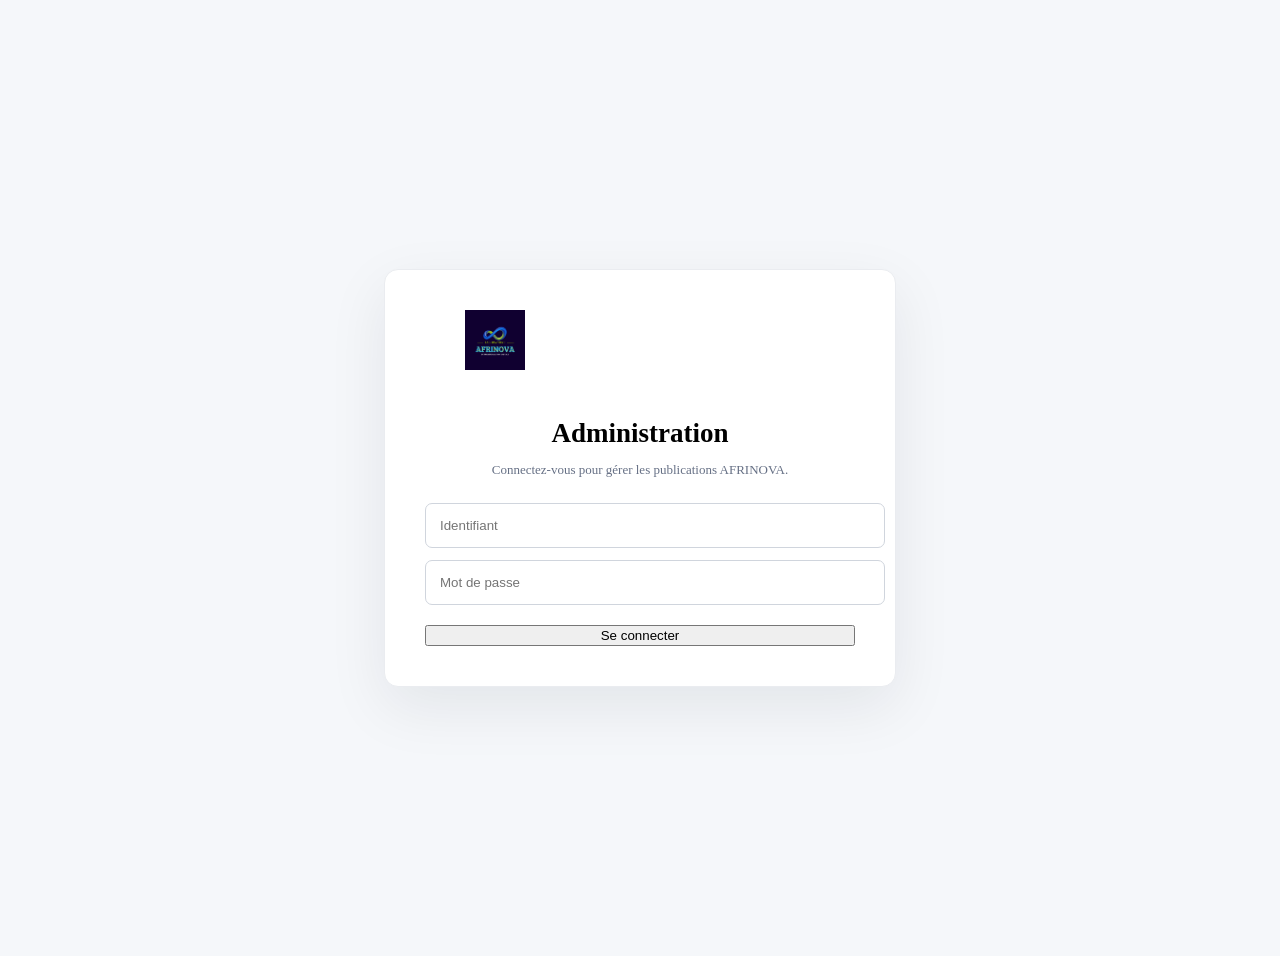
==== admin.html @ 813196ea "Add files via upload" ====
<!DOCTYPE html>
<html lang="fr">

<head>

  <meta charset="UTF-8">

  <meta
    name="viewport"
    content="width=device-width, initial-scale=1.0"
  >

  <title>AFRINOVA — Administration</title>

  <link rel="stylesheet" href="style.css">

  <style>

    body {
      background: #f5f7fa;
    }

    .admin-page {
      min-height: 100vh;
      padding: 35px 0 80px;
    }

    .admin-header {
      background: white;
      border-bottom: 1px solid #eaecf0;
      margin-bottom: 35px;
    }

    .admin-header-inner {
      width: min(1150px, 92%);
      margin: auto;
      min-height: 80px;
      display: flex;
      align-items: center;
      justify-content: space-between;
      gap: 20px;
    }

    .admin-brand {
      display: flex;
      align-items: center;
      gap: 15px;
    }

    .admin-brand img {
      width: 110px;
      height: 50px;
      object-fit: contain;
    }

    .admin-title {
      font-size: 14px;
      font-weight: bold;
    }

    .admin-container {
      width: min(1150px, 92%);
      margin: auto;
    }

    .dashboard-card {
      background: white;
      border: 1px solid #eaecf0;
      border-radius: 12px;
      padding: 30px;
      margin-bottom: 25px;
    }

    .dashboard-card h2 {
      margin-bottom: 8px;
      font-size: 25px;
    }

    .dashboard-card > p {
      color: #667085;
      font-size: 14px;
      margin-bottom: 25px;
    }

    .admin-form {
      display: grid;
      gap: 16px;
    }

    .admin-form label {
      font-size: 13px;
      font-weight: bold;
    }

    .admin-form input,
    .admin-form textarea,
    .admin-form select {
      width: 100%;
      padding: 14px;
      border: 1px solid #d0d5dd;
      border-radius: 7px;
      margin-top: 7px;
      font-family: inherit;
      font-size: 14px;
      outline: none;
    }

    .admin-form input:focus,
    .admin-form textarea:focus,
    .admin-form select:focus {
      border-color: #101828;
    }

    .image-preview {
      width: 100%;
      max-height: 260px;
      object-fit: cover;
      border-radius: 8px;
      display: none;
      margin-top: 10px;
    }

    .admin-actions {
      display: flex;
      gap: 10px;
      flex-wrap: wrap;
      margin-top: 5px;
    }

    .btn-danger {
      background: #b42318;
      color: white;
    }

    .btn-secondary {
      background: #eaecf0;
      color: #101828;
    }

    .admin-posts {
      display: grid;
      gap: 15px;
    }

    .admin-post {
      border: 1px solid #eaecf0;
      border-radius: 9px;
      padding: 18px;
      display: grid;
      grid-template-columns: 110px 1fr auto;
      gap: 18px;
      align-items: center;
    }

    .admin-post img {
      width: 110px;
      height: 80px;
      object-fit: cover;
      border-radius: 6px;
    }

    .admin-post h3 {
      font-size: 17px;
      margin-bottom: 4px;
    }

    .admin-post p {
      font-size: 12px;
      color: #667085;
    }

    .post-buttons {
      display: flex;
      gap: 6px;
      flex-wrap: wrap;
      justify-content: flex-end;
    }

    .small-btn {
      border: 0;
      border-radius: 5px;
      padding: 9px 12px;
      cursor: pointer;
      font-weight: bold;
      font-size: 11px;
    }

    .empty-admin {
      padding: 35px;
      text-align: center;
      color: #667085;
      border: 1px dashed #d0d5dd;
      border-radius: 8px;
    }

    .login-screen {
      min-height: 100vh;
      display: flex;
      align-items: center;
      justify-content: center;
      padding: 20px;
    }

    .login-box {
      width: min(430px, 100%);
      background: white;
      padding: 40px;
      border-radius: 14px;
      border: 1px solid #eaecf0;
      box-shadow: 0 20px 60px rgba(16,24,40,.08);
    }

    .login-logo {
      width: 140px;
      height: 60px;
      object-fit: contain;
      margin: 0 auto 25px;
    }

    .login-box h1 {
      font-size: 27px;
      margin-bottom: 7px;
      text-align: center;
    }

    .login-box p {
      color: #667085;
      font-size: 13px;
      text-align: center;
      margin-bottom: 25px;
    }

    .login-box input {
      width: 100%;
      padding: 14px;
      margin-bottom: 12px;
      border: 1px solid #d0d5dd;
      border-radius: 7px;
      outline: none;
    }

    .login-box button {
      width: 100%;
      margin-top: 8px;
    }

    .login-error {
      color: #b42318;
      font-size: 13px;
      text-align: center;
      margin-top: 12px;
      display: none;
    }

    @media(max-width:700px) {

      .admin-header-inner {
        min-height: 70px;
      }

      .dashboard-card {
        padding: 20px;
      }

      .admin-post {
        grid-template-columns: 80px 1fr;
      }

      .admin-post img {
        width: 80px;
        height: 70px;
      }

      .post-buttons {
        grid-column: 1 / -1;
        justify-content: flex-start;
      }

    }

  </style>

</head>


<body>


<!-- =========================
     CONNEXION ADMINISTRATEUR
========================= -->

<div id="loginScreen" class="login-screen">

  <div class="login-box">

    <img
      src="logo2.jpg"
      class="login-logo"
      alt="AFRINOVA"
    >

    <h1>
      Administration
    </h1>

    <p>
      Connectez-vous pour gérer les publications AFRINOVA.
    </p>

    <input
      type="text"
      id="adminUsername"
      placeholder="Identifiant"
      autocomplete="username"
    >

    <input
      type="password"
      id="adminPassword"
      placeholder="Mot de passe"
      autocomplete="current-password"
    >

    <button
      class="btn btn-primary"
      onclick="loginAdmin()"
    >
      Se connecter
    </button>

    <div
      id="loginError"
      class="login-error"
    >
      Identifiant ou mot de passe incorrect.
    </div>

  </div>

</div>


<!-- =========================
     TABLEAU DE BORD
========================= -->

<div
  id="adminDashboard"
  style="display:none;"
>

  <header class="admin-header">

    <div class="admin-header-inner">

      <div class="admin-brand">

        <img
          src="logo2.jpg"
          alt="AFRINOVA"
        >

        <span class="admin-title">
          Tableau de bord
        </span>

      </div>

      <button
        class="btn btn-secondary"
        onclick="logoutAdmin()"
      >
        Déconnexion
      </button>

    </div>

  </header>


  <main class="admin-page">

    <div class="admin-container">


      <!-- =========================
           NOUVELLE PUBLICATION
      ========================== -->

      <section class="dashboard-card">

        <h2 id="formTitle">
          Nouvelle publication
        </h2>

        <p>
          Créez une actualité qui apparaîtra
          dans la section Actualités du site.
        </p>


        <form
          id="publicationForm"
          class="admin-form"
          onsubmit="savePublication(event)"
        >


          <input
            type="hidden"
            id="editId"
          >


          <label>

            Titre de la publication

            <input
              type="text"
              id="postTitle"
              placeholder="Ex. AFRINOVA lance une nouvelle initiative..."
              required
            >

          </label>


          <label>

            Catégorie

            <select id="postCategory">

              <option value="Actualité">
                Actualité
              </option>

              <option value="Innovation">
                Innovation
              </option>

              <option value="Technologie">
                Technologie
              </option>

              <option value="Événement">
                Événement
              </option>

              <option value="Communiqué">
                Communiqué
              </option>

            </select>

          </label>


          <label>

            Image de publication

            <input
              type="file"
              id="postImageFile"
              accept="image/*"
            >

            <small>
              Choisissez une image depuis votre téléphone.
            </small>

          </label>


          <img
            id="imagePreview"
            class="image-preview"
            alt="Aperçu de l'image"
          >


          <label>

            Contenu de la publication

            <textarea
              id="postContent"
              rows="9"
              placeholder="Écrivez le contenu de votre publication..."
              required
            ></textarea>

          </label>


          <div class="admin-actions">

            <button
              type="submit"
              class="btn btn-primary"
            >
              Publier
            </button>

            <button
              type="button"
              class="btn btn-secondary"
              onclick="resetForm()"
            >
              Annuler
            </button>

          </div>

        </form>

      </section>


      <!-- =========================
           LISTE DES PUBLICATIONS
      ========================== -->

      <section class="dashboard-card">

        <h2>
          Publications
        </h2>

        <p>
          Gérez les publications déjà créées.
        </p>

        <div
          id="adminPosts"
          class="admin-posts"
        ></div>

      </section>


    </div>

  </main>

</div>


<!-- SCRIPT ADMIN -->

<script src="admin.js"></script>

</body>

</html>
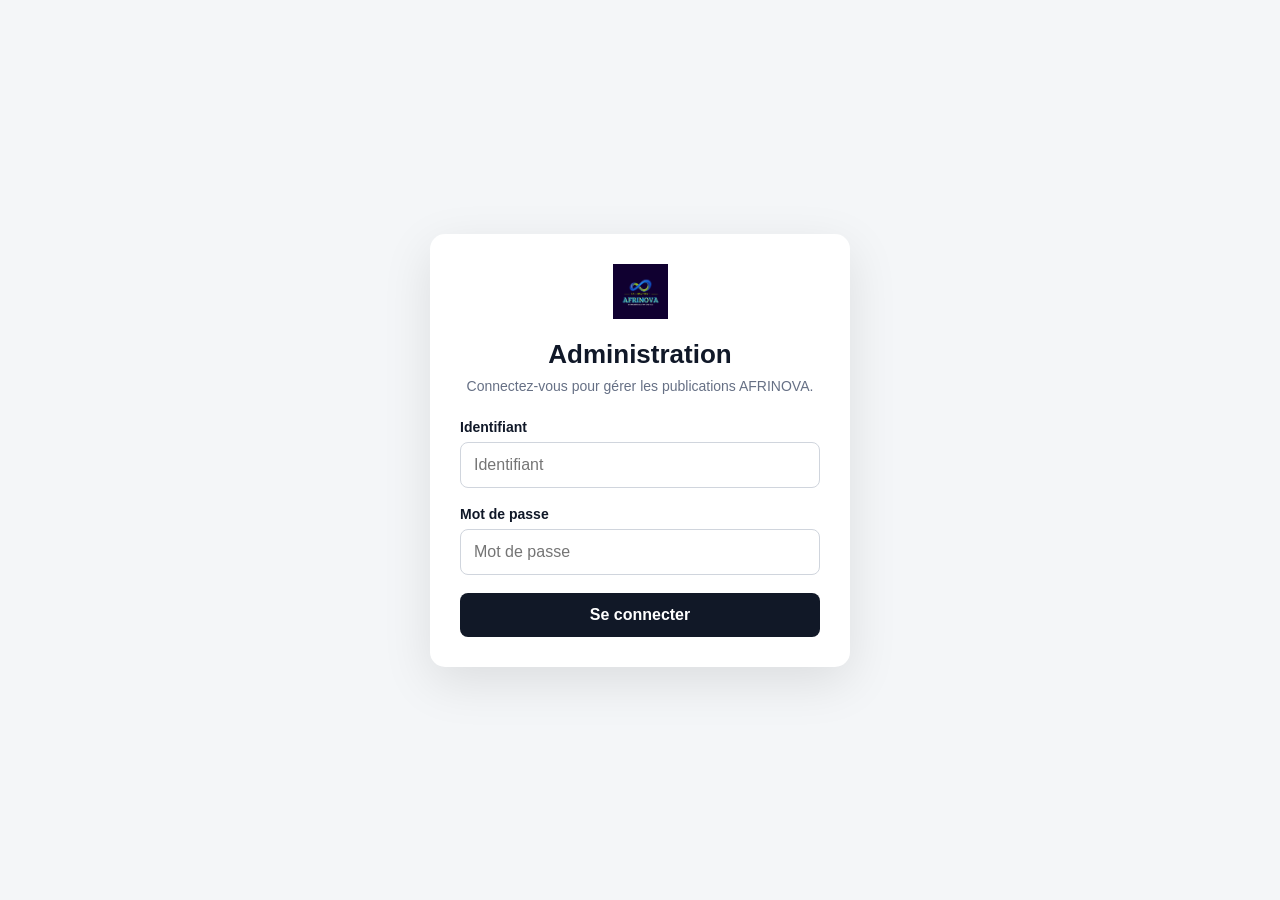
==== commit 4470750d: "Add files via upload" ====
--- a/admin.html
+++ b/admin.html
@@ -1,342 +1,314 @@
 <!DOCTYPE html>
 <html lang="fr">
-
 <head>
-
-  <meta charset="UTF-8">
-
-  <meta
-    name="viewport"
-    content="width=device-width, initial-scale=1.0"
-  >
-
-  <title>AFRINOVA — Administration</title>
-
-  <link rel="stylesheet" href="style.css">
-
-  <style>
-
-    body {
-      background: #f5f7fa;
+<meta charset="UTF-8">
+<meta name="viewport" content="width=device-width, initial-scale=1.0">
+
+<title>AFRINOVA — Administration</title>
+
+<style>
+*{
+    box-sizing:border-box;
+    margin:0;
+    padding:0;
+}
+
+body{
+    font-family:Arial,Helvetica,sans-serif;
+    background:#f4f6f8;
+    color:#101828;
+}
+
+button,input,textarea,select{
+    font:inherit;
+}
+
+.header{
+    background:#ffffff;
+    border-bottom:1px solid #e5e7eb;
+    padding:15px 20px;
+    display:flex;
+    align-items:center;
+    justify-content:space-between;
+}
+
+.logo{
+    width:120px;
+    height:55px;
+    object-fit:contain;
+}
+
+.container{
+    width:92%;
+    max-width:1000px;
+    margin:30px auto;
+}
+
+.card{
+    background:white;
+    border-radius:14px;
+    padding:25px;
+    margin-bottom:25px;
+    box-shadow:0 8px 30px rgba(0,0,0,.06);
+}
+
+h1{
+    font-size:26px;
+    margin-bottom:8px;
+}
+
+h2{
+    font-size:22px;
+    margin-bottom:8px;
+}
+
+.description{
+    color:#667085;
+    margin-bottom:25px;
+    font-size:14px;
+}
+
+label{
+    display:block;
+    font-weight:bold;
+    font-size:14px;
+    margin-bottom:7px;
+}
+
+.field{
+    margin-bottom:18px;
+}
+
+input,
+textarea,
+select{
+    width:100%;
+    border:1px solid #d0d5dd;
+    border-radius:8px;
+    padding:13px;
+    outline:none;
+    background:white;
+}
+
+input:focus,
+textarea:focus,
+select:focus{
+    border-color:#111827;
+}
+
+textarea{
+    min-height:160px;
+    resize:vertical;
+}
+
+button{
+    border:0;
+    border-radius:8px;
+    padding:13px 20px;
+    cursor:pointer;
+    font-weight:bold;
+}
+
+.primary{
+    background:#111827;
+    color:white;
+}
+
+.secondary{
+    background:#eaecf0;
+    color:#101828;
+}
+
+.danger{
+    background:#b42318;
+    color:white;
+}
+
+.message{
+    padding:12px;
+    border-radius:8px;
+    margin-bottom:18px;
+    display:none;
+    font-size:14px;
+}
+
+.success{
+    background:#ecfdf3;
+    color:#027a48;
+}
+
+.error{
+    background:#fef3f2;
+    color:#b42318;
+}
+
+.preview{
+    width:100%;
+    max-height:300px;
+    object-fit:cover;
+    border-radius:10px;
+    margin-top:10px;
+    display:none;
+}
+
+.post{
+    border:1px solid #e5e7eb;
+    border-radius:10px;
+    padding:15px;
+    margin-top:12px;
+}
+
+.post img{
+    width:100%;
+    max-height:220px;
+    object-fit:cover;
+    border-radius:8px;
+    margin-bottom:12px;
+}
+
+.post h3{
+    margin-bottom:7px;
+}
+
+.post-meta{
+    color:#667085;
+    font-size:12px;
+    margin-bottom:10px;
+}
+
+.post-content{
+    white-space:pre-wrap;
+    font-size:14px;
+    line-height:1.6;
+    margin-bottom:15px;
+}
+
+.actions{
+    display:flex;
+    gap:8px;
+    flex-wrap:wrap;
+}
+
+#dashboard{
+    display:none;
+}
+
+#loginPage{
+    min-height:100vh;
+    display:flex;
+    align-items:center;
+    justify-content:center;
+    padding:20px;
+}
+
+.login{
+    width:100%;
+    max-width:420px;
+    background:white;
+    padding:30px;
+    border-radius:15px;
+    box-shadow:0 15px 50px rgba(0,0,0,.1);
+}
+
+.login .logo{
+    display:block;
+    margin:0 auto 20px;
+}
+
+.login h1{
+    text-align:center;
+}
+
+.login p{
+    text-align:center;
+    color:#667085;
+    font-size:14px;
+    margin-bottom:25px;
+}
+
+.login button{
+    width:100%;
+}
+
+@media(max-width:600px){
+    .header{
+        padding:12px;
     }
 
-    .admin-page {
-      min-height: 100vh;
-      padding: 35px 0 80px;
+    .container{
+        width:94%;
+        margin-top:20px;
     }
 
-    .admin-header {
-      background: white;
-      border-bottom: 1px solid #eaecf0;
-      margin-bottom: 35px;
+    .card{
+        padding:18px;
     }
-
-    .admin-header-inner {
-      width: min(1150px, 92%);
-      margin: auto;
-      min-height: 80px;
-      display: flex;
-      align-items: center;
-      justify-content: space-between;
-      gap: 20px;
-    }
-
-    .admin-brand {
-      display: flex;
-      align-items: center;
-      gap: 15px;
-    }
-
-    .admin-brand img {
-      width: 110px;
-      height: 50px;
-      object-fit: contain;
-    }
-
-    .admin-title {
-      font-size: 14px;
-      font-weight: bold;
-    }
-
-    .admin-container {
-      width: min(1150px, 92%);
-      margin: auto;
-    }
-
-    .dashboard-card {
-      background: white;
-      border: 1px solid #eaecf0;
-      border-radius: 12px;
-      padding: 30px;
-      margin-bottom: 25px;
-    }
-
-    .dashboard-card h2 {
-      margin-bottom: 8px;
-      font-size: 25px;
-    }
-
-    .dashboard-card > p {
-      color: #667085;
-      font-size: 14px;
-      margin-bottom: 25px;
-    }
-
-    .admin-form {
-      display: grid;
-      gap: 16px;
-    }
-
-    .admin-form label {
-      font-size: 13px;
-      font-weight: bold;
-    }
-
-    .admin-form input,
-    .admin-form textarea,
-    .admin-form select {
-      width: 100%;
-      padding: 14px;
-      border: 1px solid #d0d5dd;
-      border-radius: 7px;
-      margin-top: 7px;
-      font-family: inherit;
-      font-size: 14px;
-      outline: none;
-    }
-
-    .admin-form input:focus,
-    .admin-form textarea:focus,
-    .admin-form select:focus {
-      border-color: #101828;
-    }
-
-    .image-preview {
-      width: 100%;
-      max-height: 260px;
-      object-fit: cover;
-      border-radius: 8px;
-      display: none;
-      margin-top: 10px;
-    }
-
-    .admin-actions {
-      display: flex;
-      gap: 10px;
-      flex-wrap: wrap;
-      margin-top: 5px;
-    }
-
-    .btn-danger {
-      background: #b42318;
-      color: white;
-    }
-
-    .btn-secondary {
-      background: #eaecf0;
-      color: #101828;
-    }
-
-    .admin-posts {
-      display: grid;
-      gap: 15px;
-    }
-
-    .admin-post {
-      border: 1px solid #eaecf0;
-      border-radius: 9px;
-      padding: 18px;
-      display: grid;
-      grid-template-columns: 110px 1fr auto;
-      gap: 18px;
-      align-items: center;
-    }
-
-    .admin-post img {
-      width: 110px;
-      height: 80px;
-      object-fit: cover;
-      border-radius: 6px;
-    }
-
-    .admin-post h3 {
-      font-size: 17px;
-      margin-bottom: 4px;
-    }
-
-    .admin-post p {
-      font-size: 12px;
-      color: #667085;
-    }
-
-    .post-buttons {
-      display: flex;
-      gap: 6px;
-      flex-wrap: wrap;
-      justify-content: flex-end;
-    }
-
-    .small-btn {
-      border: 0;
-      border-radius: 5px;
-      padding: 9px 12px;
-      cursor: pointer;
-      font-weight: bold;
-      font-size: 11px;
-    }
-
-    .empty-admin {
-      padding: 35px;
-      text-align: center;
-      color: #667085;
-      border: 1px dashed #d0d5dd;
-      border-radius: 8px;
-    }
-
-    .login-screen {
-      min-height: 100vh;
-      display: flex;
-      align-items: center;
-      justify-content: center;
-      padding: 20px;
-    }
-
-    .login-box {
-      width: min(430px, 100%);
-      background: white;
-      padding: 40px;
-      border-radius: 14px;
-      border: 1px solid #eaecf0;
-      box-shadow: 0 20px 60px rgba(16,24,40,.08);
-    }
-
-    .login-logo {
-      width: 140px;
-      height: 60px;
-      object-fit: contain;
-      margin: 0 auto 25px;
-    }
-
-    .login-box h1 {
-      font-size: 27px;
-      margin-bottom: 7px;
-      text-align: center;
-    }
-
-    .login-box p {
-      color: #667085;
-      font-size: 13px;
-      text-align: center;
-      margin-bottom: 25px;
-    }
-
-    .login-box input {
-      width: 100%;
-      padding: 14px;
-      margin-bottom: 12px;
-      border: 1px solid #d0d5dd;
-      border-radius: 7px;
-      outline: none;
-    }
-
-    .login-box button {
-      width: 100%;
-      margin-top: 8px;
-    }
-
-    .login-error {
-      color: #b42318;
-      font-size: 13px;
-      text-align: center;
-      margin-top: 12px;
-      display: none;
-    }
-
-    @media(max-width:700px) {
-
-      .admin-header-inner {
-        min-height: 70px;
-      }
-
-      .dashboard-card {
-        padding: 20px;
-      }
-
-      .admin-post {
-        grid-template-columns: 80px 1fr;
-      }
-
-      .admin-post img {
-        width: 80px;
-        height: 70px;
-      }
-
-      .post-buttons {
-        grid-column: 1 / -1;
-        justify-content: flex-start;
-      }
-
-    }
-
-  </style>
-
+}
+</style>
 </head>
 
-
 <body>
 
-
 <!-- =========================
-     CONNEXION ADMINISTRATEUR
+     PAGE DE CONNEXION
 ========================= -->
 
-<div id="loginScreen" class="login-screen">
-
-  <div class="login-box">
-
-    <img
-      src="logo2.jpg"
-      class="login-logo"
-      alt="AFRINOVA"
-    >
-
-    <h1>
-      Administration
-    </h1>
-
-    <p>
-      Connectez-vous pour gérer les publications AFRINOVA.
-    </p>
-
-    <input
-      type="text"
-      id="adminUsername"
-      placeholder="Identifiant"
-      autocomplete="username"
-    >
-
-    <input
-      type="password"
-      id="adminPassword"
-      placeholder="Mot de passe"
-      autocomplete="current-password"
-    >
-
-    <button
-      class="btn btn-primary"
-      onclick="loginAdmin()"
-    >
-      Se connecter
-    </button>
-
-    <div
-      id="loginError"
-      class="login-error"
-    >
-      Identifiant ou mot de passe incorrect.
+<div id="loginPage">
+
+    <div class="login">
+
+        <img
+            src="logo2.jpg"
+            class="logo"
+            alt="AFRINOVA"
+        >
+
+        <h1>Administration</h1>
+
+        <p>
+            Connectez-vous pour gérer les publications AFRINOVA.
+        </p>
+
+        <div
+            id="loginMessage"
+            class="message error"
+        ></div>
+
+        <div class="field">
+            <label for="username">
+                Identifiant
+            </label>
+
+            <input
+                id="username"
+                type="text"
+                placeholder="Identifiant"
+                autocomplete="username"
+            >
+        </div>
+
+        <div class="field">
+            <label for="password">
+                Mot de passe
+            </label>
+
+            <input
+                id="password"
+                type="password"
+                placeholder="Mot de passe"
+                autocomplete="current-password"
+            >
+        </div>
+
+        <button
+            id="loginButton"
+            class="primary"
+            type="button"
+        >
+            Se connecter
+        </button>
+
     </div>
-
-  </div>
 
 </div>
 
@@ -345,214 +317,185 @@
      TABLEAU DE BORD
 ========================= -->
 
-<div
-  id="adminDashboard"
-  style="display:none;"
->
-
-  <header class="admin-header">
-
-    <div class="admin-header-inner">
-
-      <div class="admin-brand">
+<div id="dashboard">
+
+    <header class="header">
 
         <img
-          src="logo2.jpg"
-          alt="AFRINOVA"
+            src="logo2.jpg"
+            class="logo"
+            alt="AFRINOVA"
         >
 
-        <span class="admin-title">
-          Tableau de bord
-        </span>
-
-      </div>
-
-      <button
-        class="btn btn-secondary"
-        onclick="logoutAdmin()"
-      >
-        Déconnexion
-      </button>
-
-    </div>
-
-  </header>
-
-
-  <main class="admin-page">
-
-    <div class="admin-container">
-
-
-      <!-- =========================
-           NOUVELLE PUBLICATION
-      ========================== -->
-
-      <section class="dashboard-card">
-
-        <h2 id="formTitle">
-          Nouvelle publication
-        </h2>
-
-        <p>
-          Créez une actualité qui apparaîtra
-          dans la section Actualités du site.
-        </p>
-
-
-        <form
-          id="publicationForm"
-          class="admin-form"
-          onsubmit="savePublication(event)"
+        <button
+            id="logoutButton"
+            class="secondary"
+            type="button"
         >
-
-
-          <input
-            type="hidden"
-            id="editId"
-          >
-
-
-          <label>
-
-            Titre de la publication
-
-            <input
-              type="text"
-              id="postTitle"
-              placeholder="Ex. AFRINOVA lance une nouvelle initiative..."
-              required
-            >
-
-          </label>
-
-
-          <label>
-
-            Catégorie
-
-            <select id="postCategory">
-
-              <option value="Actualité">
-                Actualité
-              </option>
-
-              <option value="Innovation">
-                Innovation
-              </option>
-
-              <option value="Technologie">
-                Technologie
-              </option>
-
-              <option value="Événement">
-                Événement
-              </option>
-
-              <option value="Communiqué">
-                Communiqué
-              </option>
-
-            </select>
-
-          </label>
-
-
-          <label>
-
-            Image de publication
-
-            <input
-              type="file"
-              id="postImageFile"
-              accept="image/*"
-            >
-
-            <small>
-              Choisissez une image depuis votre téléphone.
-            </small>
-
-          </label>
-
-
-          <img
-            id="imagePreview"
-            class="image-preview"
-            alt="Aperçu de l'image"
-          >
-
-
-          <label>
-
-            Contenu de la publication
-
-            <textarea
-              id="postContent"
-              rows="9"
-              placeholder="Écrivez le contenu de votre publication..."
-              required
-            ></textarea>
-
-          </label>
-
-
-          <div class="admin-actions">
-
-            <button
-              type="submit"
-              class="btn btn-primary"
-            >
-              Publier
-            </button>
-
-            <button
-              type="button"
-              class="btn btn-secondary"
-              onclick="resetForm()"
-            >
-              Annuler
-            </button>
-
-          </div>
-
-        </form>
-
-      </section>
-
-
-      <!-- =========================
-           LISTE DES PUBLICATIONS
-      ========================== -->
-
-      <section class="dashboard-card">
-
-        <h2>
-          Publications
-        </h2>
-
-        <p>
-          Gérez les publications déjà créées.
-        </p>
-
-        <div
-          id="adminPosts"
-          class="admin-posts"
-        ></div>
-
-      </section>
-
-
-    </div>
-
-  </main>
+            Déconnexion
+        </button>
+
+    </header>
+
+
+    <main class="container">
+
+        <!-- PUBLICATION -->
+
+        <section class="card">
+
+            <h1 id="formTitle">
+                Nouvelle publication
+            </h1>
+
+            <p class="description">
+                Publiez une actualité directement sur votre espace AFRINOVA.
+            </p>
+
+            <div
+                id="publicationMessage"
+                class="message"
+            ></div>
+
+            <form id="publicationForm">
+
+                <input
+                    type="hidden"
+                    id="editId"
+                >
+
+                <div class="field">
+
+                    <label for="title">
+                        Titre
+                    </label>
+
+                    <input
+                        id="title"
+                        type="text"
+                        placeholder="Titre de la publication"
+                        required
+                    >
+
+                </div>
+
+
+                <div class="field">
+
+                    <label for="category">
+                        Catégorie
+                    </label>
+
+                    <select id="category">
+
+                        <option value="Actualité">
+                            Actualité
+                        </option>
+
+                        <option value="Innovation">
+                            Innovation
+                        </option>
+
+                        <option value="Technologie">
+                            Technologie
+                        </option>
+
+                        <option value="Événement">
+                            Événement
+                        </option>
+
+                        <option value="Communiqué">
+                            Communiqué
+                        </option>
+
+                    </select>
+
+                </div>
+
+
+                <div class="field">
+
+                    <label for="image">
+                        Image
+                    </label>
+
+                    <input
+                        id="image"
+                        type="file"
+                        accept="image/*"
+                    >
+
+                    <img
+                        id="preview"
+                        class="preview"
+                        alt="Aperçu"
+                    >
+
+                </div>
+
+
+                <div class="field">
+
+                    <label for="content">
+                        Contenu
+                    </label>
+
+                    <textarea
+                        id="content"
+                        placeholder="Écrivez votre publication..."
+                        required
+                    ></textarea>
+
+                </div>
+
+
+                <div class="actions">
+
+                    <button
+                        id="publishButton"
+                        type="submit"
+                        class="primary"
+                    >
+                        Publier
+                    </button>
+
+                    <button
+                        id="cancelButton"
+                        type="button"
+                        class="secondary"
+                    >
+                        Annuler
+                    </button>
+
+                </div>
+
+            </form>
+
+        </section>
+
+
+        <!-- LISTE -->
+
+        <section class="card">
+
+            <h2>
+                Publications
+            </h2>
+
+            <p class="description">
+                Les publications enregistrées sur cet appareil.
+            </p>
+
+            <div id="postsList"></div>
+
+        </section>
+
+    </main>
 
 </div>
 
 
-<!-- SCRIPT ADMIN -->
-
-<script src="admin.js"></script>
+<script src="./admin.js"></script>
 
 </body>
-
 </html>
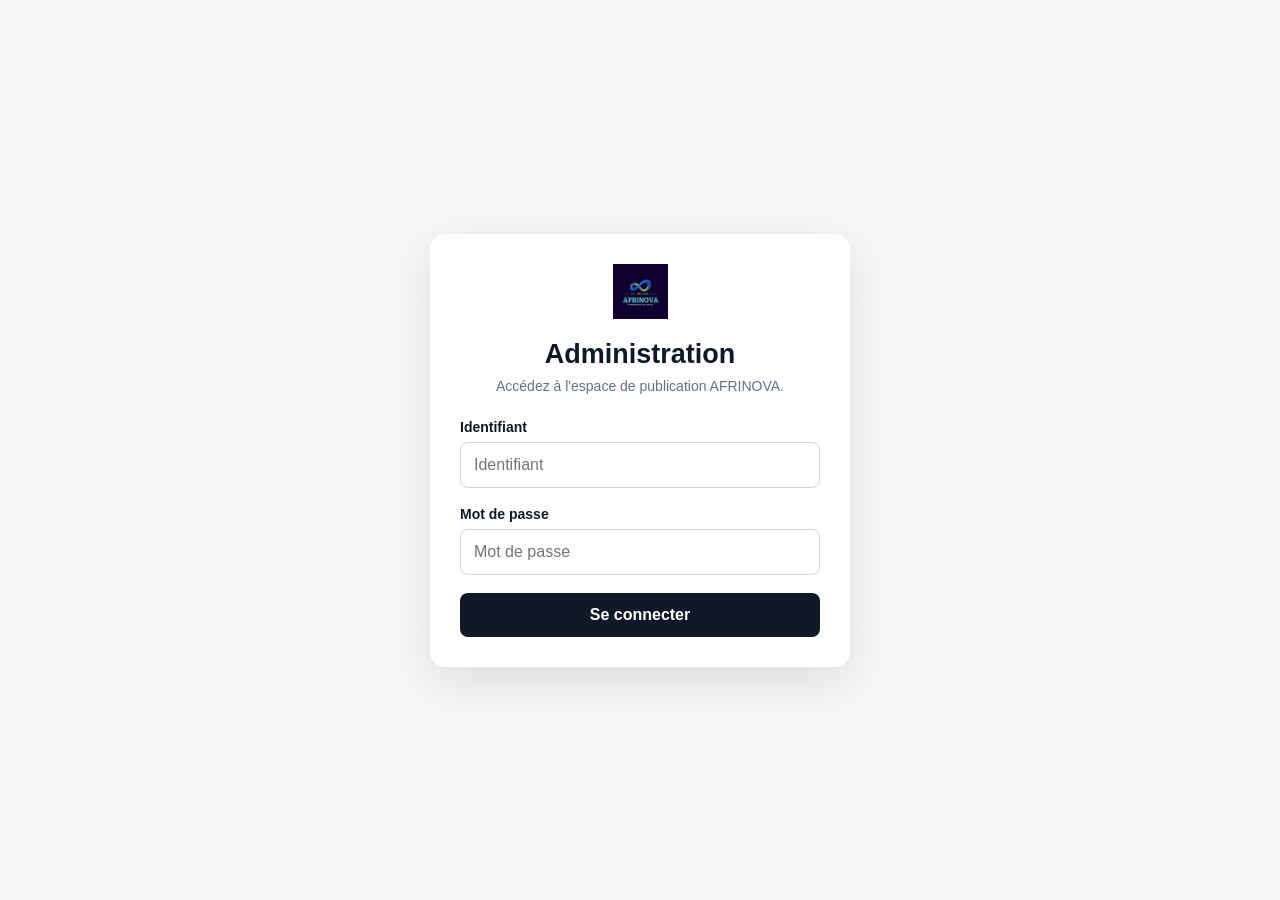
==== commit b1865158: "Add files via upload" ====
--- a/admin.html
+++ b/admin.html
@@ -1,12 +1,14 @@
 <!DOCTYPE html>
 <html lang="fr">
 <head>
+
 <meta charset="UTF-8">
 <meta name="viewport" content="width=device-width, initial-scale=1.0">
 
 <title>AFRINOVA — Administration</title>
 
 <style>
+
 *{
     box-sizing:border-box;
     margin:0;
@@ -19,41 +21,48 @@
     color:#101828;
 }
 
-button,input,textarea,select{
+button,
+input,
+textarea,
+select{
     font:inherit;
 }
 
+button{
+    cursor:pointer;
+}
+
 .header{
-    background:#ffffff;
+    background:#fff;
     border-bottom:1px solid #e5e7eb;
-    padding:15px 20px;
+    padding:12px 20px;
     display:flex;
     align-items:center;
     justify-content:space-between;
 }
 
 .logo{
-    width:120px;
+    width:125px;
     height:55px;
     object-fit:contain;
 }
 
 .container{
     width:92%;
-    max-width:1000px;
+    max-width:1050px;
     margin:30px auto;
 }
 
 .card{
-    background:white;
-    border-radius:14px;
+    background:#fff;
+    border-radius:15px;
     padding:25px;
     margin-bottom:25px;
     box-shadow:0 8px 30px rgba(0,0,0,.06);
 }
 
 h1{
-    font-size:26px;
+    font-size:27px;
     margin-bottom:8px;
 }
 
@@ -64,19 +73,19 @@
 
 .description{
     color:#667085;
+    font-size:14px;
     margin-bottom:25px;
-    font-size:14px;
+}
+
+.field{
+    margin-bottom:18px;
 }
 
 label{
     display:block;
+    font-size:14px;
     font-weight:bold;
-    font-size:14px;
     margin-bottom:7px;
-}
-
-.field{
-    margin-bottom:18px;
 }
 
 input,
@@ -86,8 +95,8 @@
     border:1px solid #d0d5dd;
     border-radius:8px;
     padding:13px;
+    background:#fff;
     outline:none;
-    background:white;
 }
 
 input:focus,
@@ -97,7 +106,7 @@
 }
 
 textarea{
-    min-height:160px;
+    min-height:170px;
     resize:vertical;
 }
 
@@ -105,13 +114,12 @@
     border:0;
     border-radius:8px;
     padding:13px 20px;
-    cursor:pointer;
     font-weight:bold;
 }
 
 .primary{
     background:#111827;
-    color:white;
+    color:#fff;
 }
 
 .secondary{
@@ -121,7 +129,13 @@
 
 .danger{
     background:#b42318;
-    color:white;
+    color:#fff;
+}
+
+.actions{
+    display:flex;
+    gap:10px;
+    flex-wrap:wrap;
 }
 
 .message{
@@ -141,6 +155,44 @@
     background:#fef3f2;
     color:#b42318;
 }
+
+
+/* ==========================
+   PROFIL ADMINISTRATEUR
+========================== */
+
+.admin-profile{
+    display:flex;
+    align-items:center;
+    gap:18px;
+    padding:15px;
+    background:#f8fafc;
+    border-radius:12px;
+    margin-bottom:25px;
+}
+
+.admin-photo{
+    width:75px;
+    height:75px;
+    border-radius:50%;
+    object-fit:cover;
+    border:3px solid #fff;
+    box-shadow:0 3px 12px rgba(0,0,0,.12);
+}
+
+.admin-info h3{
+    margin-bottom:5px;
+}
+
+.admin-info p{
+    font-size:13px;
+    color:#667085;
+}
+
+
+/* ==========================
+   APERÇUS
+========================== */
 
 .preview{
     width:100%;
@@ -151,47 +203,92 @@
     display:none;
 }
 
+.profile-preview{
+    width:90px;
+    height:90px;
+    border-radius:50%;
+    object-fit:cover;
+    margin-top:10px;
+    display:none;
+    border:3px solid #fff;
+    box-shadow:0 3px 12px rgba(0,0,0,.12);
+}
+
+
+/* ==========================
+   PUBLICATIONS
+========================== */
+
 .post{
     border:1px solid #e5e7eb;
-    border-radius:10px;
-    padding:15px;
-    margin-top:12px;
-}
-
-.post img{
+    border-radius:12px;
+    padding:18px;
+    margin-top:15px;
+}
+
+.post-main-image{
     width:100%;
-    max-height:220px;
+    max-height:260px;
     object-fit:cover;
-    border-radius:8px;
-    margin-bottom:12px;
+    border-radius:9px;
+    margin-bottom:15px;
+}
+
+.post-author{
+    display:flex;
+    align-items:center;
+    gap:10px;
+    margin-bottom:14px;
+}
+
+.post-author img{
+    width:45px;
+    height:45px;
+    border-radius:50%;
+    object-fit:cover;
+}
+
+.post-author strong{
+    display:block;
+    font-size:14px;
+}
+
+.post-author span{
+    display:block;
+    color:#667085;
+    font-size:11px;
+    margin-top:3px;
 }
 
 .post h3{
-    margin-bottom:7px;
+    margin-bottom:6px;
 }
 
 .post-meta{
     color:#667085;
     font-size:12px;
-    margin-bottom:10px;
+    margin-bottom:12px;
 }
 
 .post-content{
     white-space:pre-wrap;
+    line-height:1.6;
     font-size:14px;
-    line-height:1.6;
     margin-bottom:15px;
 }
 
-.actions{
-    display:flex;
-    gap:8px;
-    flex-wrap:wrap;
-}
-
-#dashboard{
-    display:none;
-}
+.empty{
+    padding:30px;
+    text-align:center;
+    color:#667085;
+    border:1px dashed #d0d5dd;
+    border-radius:10px;
+}
+
+
+/* ==========================
+   LOGIN
+========================== */
 
 #loginPage{
     min-height:100vh;
@@ -204,7 +301,7 @@
 .login{
     width:100%;
     max-width:420px;
-    background:white;
+    background:#fff;
     padding:30px;
     border-radius:15px;
     box-shadow:0 15px 50px rgba(0,0,0,.1);
@@ -230,9 +327,28 @@
     width:100%;
 }
 
+
+/* ==========================
+   DASHBOARD
+========================== */
+
+#dashboard{
+    display:none;
+}
+
+
+/* ==========================
+   MOBILE
+========================== */
+
 @media(max-width:600px){
+
     .header{
-        padding:12px;
+        padding:10px 12px;
+    }
+
+    .logo{
+        width:105px;
     }
 
     .container{
@@ -243,15 +359,24 @@
     .card{
         padding:18px;
     }
-}
+
+    h1{
+        font-size:23px;
+    }
+
+}
+
 </style>
+
 </head>
 
+
 <body>
 
-<!-- =========================
-     PAGE DE CONNEXION
-========================= -->
+
+<!-- =====================================================
+     CONNEXION
+====================================================== -->
 
 <div id="loginPage">
 
@@ -263,10 +388,12 @@
             alt="AFRINOVA"
         >
 
-        <h1>Administration</h1>
+        <h1>
+            Administration
+        </h1>
 
         <p>
-            Connectez-vous pour gérer les publications AFRINOVA.
+            Accédez à l'espace de publication AFRINOVA.
         </p>
 
         <div
@@ -275,7 +402,8 @@
         ></div>
 
         <div class="field">
-            <label for="username">
+
+            <label>
                 Identifiant
             </label>
 
@@ -283,12 +411,14 @@
                 id="username"
                 type="text"
                 placeholder="Identifiant"
-                autocomplete="username"
             >
+
         </div>
 
+
         <div class="field">
-            <label for="password">
+
+            <label>
                 Mot de passe
             </label>
 
@@ -296,9 +426,10 @@
                 id="password"
                 type="password"
                 placeholder="Mot de passe"
-                autocomplete="current-password"
             >
+
         </div>
+
 
         <button
             id="loginButton"
@@ -313,189 +444,1495 @@
 </div>
 
 
-<!-- =========================
-     TABLEAU DE BORD
-========================= -->
+
+<!-- =====================================================
+     DASHBOARD
+====================================================== -->
 
 <div id="dashboard">
 
-    <header class="header">
+
+<header class="header">
+
+    <img
+        src="logo2.jpg"
+        class="logo"
+        alt="AFRINOVA"
+    >
+
+    <button
+        id="logoutButton"
+        class="secondary"
+        type="button"
+    >
+        Déconnexion
+    </button>
+
+</header>
+
+
+
+<main class="container">
+
+
+<!-- =====================================================
+     PROFIL ADMIN
+====================================================== -->
+
+<section class="card">
+
+    <h1>
+        Profil administrateur
+    </h1>
+
+    <p class="description">
+        Ces informations seront affichées sur vos publications.
+    </p>
+
+
+    <div class="admin-profile">
 
         <img
+            id="currentAdminPhoto"
+            class="admin-photo"
             src="logo2.jpg"
-            class="logo"
-            alt="AFRINOVA"
+            alt="Administrateur"
         >
 
-        <button
-            id="logoutButton"
-            class="secondary"
-            type="button"
+        <div class="admin-info">
+
+            <h3 id="currentAdminName">
+                Administrateur AFRINOVA
+            </h3>
+
+            <p id="currentAdminRole">
+                Administration
+            </p>
+
+        </div>
+
+    </div>
+
+
+    <div class="field">
+
+        <label>
+            Nom de l'administrateur
+        </label>
+
+        <input
+            id="adminName"
+            type="text"
+            placeholder="Ex. Enock Kehoumbou"
         >
-            Déconnexion
-        </button>
-
-    </header>
-
-
-    <main class="container">
-
-        <!-- PUBLICATION -->
-
-        <section class="card">
-
-            <h1 id="formTitle">
-                Nouvelle publication
-            </h1>
-
-            <p class="description">
-                Publiez une actualité directement sur votre espace AFRINOVA.
-            </p>
-
-            <div
-                id="publicationMessage"
-                class="message"
-            ></div>
-
-            <form id="publicationForm">
-
-                <input
-                    type="hidden"
-                    id="editId"
-                >
-
-                <div class="field">
-
-                    <label for="title">
-                        Titre
-                    </label>
-
-                    <input
-                        id="title"
-                        type="text"
-                        placeholder="Titre de la publication"
-                        required
-                    >
-
-                </div>
-
-
-                <div class="field">
-
-                    <label for="category">
-                        Catégorie
-                    </label>
-
-                    <select id="category">
-
-                        <option value="Actualité">
-                            Actualité
-                        </option>
-
-                        <option value="Innovation">
-                            Innovation
-                        </option>
-
-                        <option value="Technologie">
-                            Technologie
-                        </option>
-
-                        <option value="Événement">
-                            Événement
-                        </option>
-
-                        <option value="Communiqué">
-                            Communiqué
-                        </option>
-
-                    </select>
-
-                </div>
-
-
-                <div class="field">
-
-                    <label for="image">
-                        Image
-                    </label>
-
-                    <input
-                        id="image"
-                        type="file"
-                        accept="image/*"
-                    >
-
-                    <img
-                        id="preview"
-                        class="preview"
-                        alt="Aperçu"
-                    >
-
-                </div>
-
-
-                <div class="field">
-
-                    <label for="content">
-                        Contenu
-                    </label>
-
-                    <textarea
-                        id="content"
-                        placeholder="Écrivez votre publication..."
-                        required
-                    ></textarea>
-
-                </div>
-
-
-                <div class="actions">
-
-                    <button
-                        id="publishButton"
-                        type="submit"
-                        class="primary"
-                    >
-                        Publier
-                    </button>
-
-                    <button
-                        id="cancelButton"
-                        type="button"
-                        class="secondary"
-                    >
-                        Annuler
-                    </button>
-
-                </div>
-
-            </form>
-
-        </section>
-
-
-        <!-- LISTE -->
-
-        <section class="card">
-
-            <h2>
-                Publications
-            </h2>
-
-            <p class="description">
-                Les publications enregistrées sur cet appareil.
-            </p>
-
-            <div id="postsList"></div>
-
-        </section>
-
-    </main>
+
+    </div>
+
+
+    <div class="field">
+
+        <label>
+            Fonction
+        </label>
+
+        <input
+            id="adminRole"
+            type="text"
+            placeholder="Ex. Directeur / Administrateur"
+        >
+
+    </div>
+
+
+    <div class="field">
+
+        <label>
+            Photo de l'administrateur
+        </label>
+
+        <input
+            id="adminPhoto"
+            type="file"
+            accept="image/*"
+        >
+
+        <img
+            id="adminPhotoPreview"
+            class="profile-preview"
+            alt="Aperçu"
+        >
+
+    </div>
+
+
+    <button
+        id="saveAdminProfile"
+        class="primary"
+        type="button"
+    >
+        Enregistrer le profil
+    </button>
+
+</section>
+
+
+
+<!-- =====================================================
+     PUBLICATION
+====================================================== -->
+
+<section class="card">
+
+    <h1 id="formTitle">
+        Nouvelle publication
+    </h1>
+
+    <p class="description">
+        Créez une publication qui pourra apparaître
+        dans la section Actualités du site.
+    </p>
+
+
+    <div
+        id="publicationMessage"
+        class="message"
+    ></div>
+
+
+    <form id="publicationForm">
+
+        <input
+            id="editId"
+            type="hidden"
+        >
+
+
+        <div class="field">
+
+            <label>
+                Titre de la publication
+            </label>
+
+            <input
+                id="title"
+                type="text"
+                placeholder="Titre de votre publication"
+                required
+            >
+
+        </div>
+
+
+        <div class="field">
+
+            <label>
+                Catégorie
+            </label>
+
+            <select id="category">
+
+                <option value="Actualité">
+                    Actualité
+                </option>
+
+                <option value="Innovation">
+                    Innovation
+                </option>
+
+                <option value="Technologie">
+                    Technologie
+                </option>
+
+                <option value="Événement">
+                    Événement
+                </option>
+
+                <option value="Communiqué">
+                    Communiqué
+                </option>
+
+            </select>
+
+        </div>
+
+
+        <div class="field">
+
+            <label>
+                Image de la publication
+            </label>
+
+            <input
+                id="image"
+                type="file"
+                accept="image/*"
+            >
+
+            <img
+                id="preview"
+                class="preview"
+                alt="Aperçu de la publication"
+            >
+
+        </div>
+
+
+        <div class="field">
+
+            <label>
+                Contenu
+            </label>
+
+            <textarea
+                id="content"
+                placeholder="Écrivez votre publication ici..."
+                required
+            ></textarea>
+
+        </div>
+
+
+        <div class="actions">
+
+            <button
+                id="publishButton"
+                class="primary"
+                type="submit"
+            >
+                Publier
+            </button>
+
+            <button
+                id="cancelButton"
+                class="secondary"
+                type="button"
+            >
+                Annuler
+            </button>
+
+        </div>
+
+    </form>
+
+</section>
+
+
+
+<!-- =====================================================
+     PUBLICATIONS
+====================================================== -->
+
+<section class="card">
+
+    <h2>
+        Publications AFRINOVA
+    </h2>
+
+    <p class="description">
+        Gérez les publications créées depuis cet appareil.
+    </p>
+
+    <div id="postsList"></div>
+
+</section>
+
+
+</main>
 
 </div>
 
 
-<script src="./admin.js"></script>
+
+<!-- =====================================================
+     JAVASCRIPT
+====================================================== -->
+
+<script>
+
+"use strict";
+
+
+/* =====================================================
+   IDENTIFIANTS
+====================================================== */
+
+const USERNAME = "admin";
+const PASSWORD = "afrinova2026";
+
+
+/* =====================================================
+   STOCKAGE
+====================================================== */
+
+const POSTS_KEY =
+    "afrinovaPublications";
+
+const PROFILE_KEY =
+    "afrinovaAdminProfile";
+
+
+/* =====================================================
+   ÉLÉMENTS
+====================================================== */
+
+const loginPage =
+    document.getElementById("loginPage");
+
+const dashboard =
+    document.getElementById("dashboard");
+
+const username =
+    document.getElementById("username");
+
+const password =
+    document.getElementById("password");
+
+const loginButton =
+    document.getElementById("loginButton");
+
+const logoutButton =
+    document.getElementById("logoutButton");
+
+const loginMessage =
+    document.getElementById("loginMessage");
+
+const adminName =
+    document.getElementById("adminName");
+
+const adminRole =
+    document.getElementById("adminRole");
+
+const adminPhoto =
+    document.getElementById("adminPhoto");
+
+const adminPhotoPreview =
+    document.getElementById("adminPhotoPreview");
+
+const currentAdminPhoto =
+    document.getElementById("currentAdminPhoto");
+
+const currentAdminName =
+    document.getElementById("currentAdminName");
+
+const currentAdminRole =
+    document.getElementById("currentAdminRole");
+
+const saveAdminProfile =
+    document.getElementById("saveAdminProfile");
+
+const publicationForm =
+    document.getElementById("publicationForm");
+
+const editId =
+    document.getElementById("editId");
+
+const title =
+    document.getElementById("title");
+
+const category =
+    document.getElementById("category");
+
+const image =
+    document.getElementById("image");
+
+const preview =
+    document.getElementById("preview");
+
+const content =
+    document.getElementById("content");
+
+const postsList =
+    document.getElementById("postsList");
+
+const formTitle =
+    document.getElementById("formTitle");
+
+const publishButton =
+    document.getElementById("publishButton");
+
+const cancelButton =
+    document.getElementById("cancelButton");
+
+const publicationMessage =
+    document.getElementById("publicationMessage");
+
+
+/* =====================================================
+   CONNEXION
+====================================================== */
+
+loginButton.addEventListener(
+    "click",
+    login
+);
+
+
+username.addEventListener(
+    "keydown",
+    function(e){
+
+        if(e.key === "Enter"){
+            login();
+        }
+
+    }
+);
+
+
+password.addEventListener(
+    "keydown",
+    function(e){
+
+        if(e.key === "Enter"){
+            login();
+        }
+
+    }
+);
+
+
+function login(){
+
+    if(
+        username.value.trim() === USERNAME &&
+        password.value === PASSWORD
+    ){
+
+        sessionStorage.setItem(
+            "afrinovaAdmin",
+            "true"
+        );
+
+        showDashboard();
+
+    }else{
+
+        loginMessage.textContent =
+            "Identifiant ou mot de passe incorrect.";
+
+        loginMessage.style.display =
+            "block";
+
+    }
+
+}
+
+
+/* =====================================================
+   AFFICHAGE
+====================================================== */
+
+function showDashboard(){
+
+    loginPage.style.display =
+        "none";
+
+    dashboard.style.display =
+        "block";
+
+    loadProfile();
+
+    loadPosts();
+
+}
+
+
+function showLogin(){
+
+    loginPage.style.display =
+        "flex";
+
+    dashboard.style.display =
+        "none";
+
+}
+
+
+logoutButton.addEventListener(
+    "click",
+    function(){
+
+        sessionStorage.removeItem(
+            "afrinovaAdmin"
+        );
+
+        showLogin();
+
+    }
+);
+
+
+/* =====================================================
+   PROFIL ADMIN
+====================================================== */
+
+adminPhoto.addEventListener(
+    "change",
+    function(){
+
+        const file =
+            adminPhoto.files[0];
+
+        if(!file){
+            return;
+        }
+
+        const reader =
+            new FileReader();
+
+        reader.onload =
+            function(e){
+
+                adminPhotoPreview.src =
+                    e.target.result;
+
+                adminPhotoPreview.style.display =
+                    "block";
+
+            };
+
+        reader.readAsDataURL(file);
+
+    }
+);
+
+
+saveAdminProfile.addEventListener(
+    "click",
+    saveProfile
+);
+
+
+function saveProfile(){
+
+    const name =
+        adminName.value.trim() ||
+        "Administrateur AFRINOVA";
+
+    const role =
+        adminRole.value.trim() ||
+        "Administration";
+
+
+    const existing =
+        getProfile();
+
+
+    const profile = {
+
+        name:name,
+
+        role:role,
+
+        photo:
+            existing.photo ||
+            "logo2.jpg"
+
+    };
+
+
+    const file =
+        adminPhoto.files[0];
+
+
+    if(file){
+
+        const reader =
+            new FileReader();
+
+        reader.onload =
+            function(e){
+
+                profile.photo =
+                    e.target.result;
+
+                localStorage.setItem(
+                    PROFILE_KEY,
+                    JSON.stringify(profile)
+                );
+
+                displayProfile(
+                    profile
+                );
+
+                alert(
+                    "Profil administrateur enregistré."
+                );
+
+            };
+
+        reader.readAsDataURL(file);
+
+    }else{
+
+        localStorage.setItem(
+            PROFILE_KEY,
+            JSON.stringify(profile)
+        );
+
+        displayProfile(
+            profile
+        );
+
+        alert(
+            "Profil administrateur enregistré."
+        );
+
+    }
+
+}
+
+
+function getProfile(){
+
+    try{
+
+        const data =
+            localStorage.getItem(
+                PROFILE_KEY
+            );
+
+        if(!data){
+
+            return {
+
+                name:
+                    "Administrateur AFRINOVA",
+
+                role:
+                    "Administration",
+
+                photo:
+                    "logo2.jpg"
+
+            };
+
+        }
+
+        return JSON.parse(data);
+
+    }catch(e){
+
+        return {
+
+            name:
+                "Administrateur AFRINOVA",
+
+            role:
+                "Administration",
+
+            photo:
+                "logo2.jpg"
+
+        };
+
+    }
+
+}
+
+
+function loadProfile(){
+
+    const profile =
+        getProfile();
+
+    adminName.value =
+        profile.name;
+
+    adminRole.value =
+        profile.role;
+
+    displayProfile(
+        profile
+    );
+
+}
+
+
+function displayProfile(profile){
+
+    currentAdminName.textContent =
+        profile.name;
+
+    currentAdminRole.textContent =
+        profile.role;
+
+    currentAdminPhoto.src =
+        profile.photo ||
+        "logo2.jpg";
+
+}
+
+
+/* =====================================================
+   PUBLICATION
+====================================================== */
+
+image.addEventListener(
+    "change",
+    function(){
+
+        const file =
+            image.files[0];
+
+        if(!file){
+            return;
+        }
+
+        const reader =
+            new FileReader();
+
+        reader.onload =
+            function(e){
+
+                preview.src =
+                    e.target.result;
+
+                preview.style.display =
+                    "block";
+
+            };
+
+        reader.readAsDataURL(file);
+
+    }
+);
+
+
+publicationForm.addEventListener(
+    "submit",
+    function(e){
+
+        e.preventDefault();
+
+        createPublication();
+
+    }
+);
+
+
+function createPublication(){
+
+    const postTitle =
+        title.value.trim();
+
+    const postContent =
+        content.value.trim();
+
+
+    if(!postTitle){
+
+        showPublicationMessage(
+            "Veuillez entrer un titre.",
+            "error"
+        );
+
+        return;
+
+    }
+
+
+    if(!postContent){
+
+        showPublicationMessage(
+            "Veuillez entrer le contenu.",
+            "error"
+        );
+
+        return;
+
+    }
+
+
+    const profile =
+        getProfile();
+
+
+    let posts =
+        getPosts();
+
+
+    const id =
+        editId.value;
+
+
+    const file =
+        image.files[0];
+
+
+    if(id){
+
+        const index =
+            posts.findIndex(
+                p =>
+                    String(p.id) ===
+                    String(id)
+            );
+
+
+        if(index === -1){
+            return;
+        }
+
+
+        posts[index].title =
+            postTitle;
+
+        posts[index].category =
+            category.value;
+
+        posts[index].content =
+            postContent;
+
+        posts[index].admin =
+            profile;
+
+        if(file){
+
+            readFile(
+                file,
+                function(data){
+
+                    posts[index].image =
+                        data;
+
+                    finish(
+                        posts,
+                        "Publication modifiée avec succès."
+                    );
+
+                }
+            );
+
+        }else{
+
+            finish(
+                posts,
+                "Publication modifiée avec succès."
+            );
+
+        }
+
+        return;
+
+    }
+
+
+    const newPost = {
+
+        id:Date.now(),
+
+        title:
+            postTitle,
+
+        category:
+            category.value,
+
+        content:
+            postContent,
+
+        image:
+            "plateforme.jpg",
+
+        admin:
+            profile,
+
+        date:
+            new Date().toISOString()
+
+    };
+
+
+    if(file){
+
+        readFile(
+            file,
+            function(data){
+
+                newPost.image =
+                    data;
+
+                posts.unshift(
+                    newPost
+                );
+
+                finish(
+                    posts,
+                    "Publication publiée avec succès."
+                );
+
+            }
+        );
+
+    }else{
+
+        posts.unshift(
+            newPost
+        );
+
+        finish(
+            posts,
+            "Publication publiée avec succès."
+        );
+
+    }
+
+}
+
+
+/* =====================================================
+   LIRE IMAGE
+====================================================== */
+
+function readFile(
+    file,
+    callback
+){
+
+    if(
+        file.size >
+        4 * 1024 * 1024
+    ){
+
+        showPublicationMessage(
+            "Image trop lourde. Maximum 4 MB.",
+            "error"
+        );
+
+        return;
+
+    }
+
+
+    const reader =
+        new FileReader();
+
+
+    reader.onload =
+        function(e){
+
+            callback(
+                e.target.result
+            );
+
+        };
+
+
+    reader.readAsDataURL(file);
+
+}
+
+
+/* =====================================================
+   FINALISER
+====================================================== */
+
+function finish(
+    posts,
+    message
+){
+
+    try{
+
+        localStorage.setItem(
+            POSTS_KEY,
+            JSON.stringify(posts)
+        );
+
+        showPublicationMessage(
+            message,
+            "success"
+        );
+
+        resetForm();
+
+        loadPosts();
+
+    }catch(e){
+
+        alert(
+            "Impossible d'enregistrer. " +
+            "L'espace de stockage du navigateur est peut-être plein."
+        );
+
+    }
+
+}
+
+
+/* =====================================================
+   PUBLICATIONS
+====================================================== */
+
+function getPosts(){
+
+    try{
+
+        const data =
+            localStorage.getItem(
+                POSTS_KEY
+            );
+
+        return data
+            ? JSON.parse(data)
+            : [];
+
+    }catch(e){
+
+        return [];
+
+    }
+
+}
+
+
+function loadPosts(){
+
+    const posts =
+        getPosts();
+
+
+    postsList.innerHTML =
+        "";
+
+
+    if(posts.length === 0){
+
+        postsList.innerHTML = `
+
+            <div class="empty">
+
+                Aucune publication pour le moment.
+
+            </div>
+
+        `;
+
+        return;
+
+    }
+
+
+    posts.forEach(
+        function(post){
+
+            const article =
+                document.createElement(
+                    "article"
+                );
+
+            article.className =
+                "post";
+
+
+            const mainImage =
+                document.createElement(
+                    "img"
+                );
+
+            mainImage.className =
+                "post-main-image";
+
+            mainImage.src =
+                post.image ||
+                "plateforme.jpg";
+
+
+            const author =
+                document.createElement(
+                    "div"
+                );
+
+            author.className =
+                "post-author";
+
+
+            const authorPhoto =
+                document.createElement(
+                    "img"
+                );
+
+            authorPhoto.src =
+                post.admin &&
+                post.admin.photo
+                    ? post.admin.photo
+                    : "logo2.jpg";
+
+
+            const authorInfo =
+                document.createElement(
+                    "div"
+                );
+
+
+            const authorName =
+                document.createElement(
+                    "strong"
+                );
+
+            authorName.textContent =
+                post.admin &&
+                post.admin.name
+                    ? post.admin.name
+                    : "Administrateur AFRINOVA";
+
+
+            const authorRole =
+                document.createElement(
+                    "span"
+                );
+
+            authorRole.textContent =
+                post.admin &&
+                post.admin.role
+                    ? post.admin.role
+                    : "Administration";
+
+
+            authorInfo.appendChild(
+                authorName
+            );
+
+            authorInfo.appendChild(
+                authorRole
+            );
+
+
+            author.appendChild(
+                authorPhoto
+            );
+
+            author.appendChild(
+                authorInfo
+            );
+
+
+            const heading =
+                document.createElement(
+                    "h3"
+                );
+
+            heading.textContent =
+                post.title;
+
+
+            const meta =
+                document.createElement(
+                    "div"
+                );
+
+            meta.className =
+                "post-meta";
+
+            meta.textContent =
+                post.category +
+                " • " +
+                formatDate(post.date);
+
+
+            const text =
+                document.createElement(
+                    "div"
+                );
+
+            text.className =
+                "post-content";
+
+            text.textContent =
+                post.content;
+
+
+            const actions =
+                document.createElement(
+                    "div"
+                );
+
+            actions.className =
+                "actions";
+
+
+            const edit =
+                document.createElement(
+                    "button"
+                );
+
+            edit.className =
+                "secondary";
+
+            edit.textContent =
+                "Modifier";
+
+            edit.onclick =
+                function(){
+
+                    editPublication(
+                        post.id
+                    );
+
+                };
+
+
+            const remove =
+                document.createElement(
+                    "button"
+                );
+
+            remove.className =
+                "danger";
+
+            remove.textContent =
+                "Supprimer";
+
+            remove.onclick =
+                function(){
+
+                    deletePublication(
+                        post.id
+                    );
+
+                };
+
+
+            actions.appendChild(
+                edit
+            );
+
+            actions.appendChild(
+                remove
+            );
+
+
+            article.appendChild(
+                mainImage
+            );
+
+            article.appendChild(
+                author
+            );
+
+            article.appendChild(
+                heading
+            );
+
+            article.appendChild(
+                meta
+            );
+
+            article.appendChild(
+                text
+            );
+
+            article.appendChild(
+                actions
+            );
+
+
+            postsList.appendChild(
+                article
+            );
+
+        }
+    );
+
+}
+
+
+/* =====================================================
+   MODIFIER
+====================================================== */
+
+function editPublication(id){
+
+    const posts =
+        getPosts();
+
+
+    const post =
+        posts.find(
+            p =>
+                String(p.id) ===
+                String(id)
+        );
+
+
+    if(!post){
+        return;
+    }
+
+
+    editId.value =
+        post.id;
+
+    title.value =
+        post.title;
+
+    category.value =
+        post.category;
+
+    content.value =
+        post.content;
+
+
+    if(post.image){
+
+        preview.src =
+            post.image;
+
+        preview.style.display =
+            "block";
+
+    }
+
+
+    formTitle.textContent =
+        "Modifier la publication";
+
+    publishButton.textContent =
+        "Enregistrer";
+
+    window.scrollTo(
+        {
+            top:0,
+            behavior:"smooth"
+        }
+    );
+
+}
+
+
+/* =====================================================
+   SUPPRIMER
+====================================================== */
+
+function deletePublication(id){
+
+    if(
+        !confirm(
+            "Supprimer cette publication ?"
+        )
+    ){
+
+        return;
+
+    }
+
+
+    let posts =
+        getPosts();
+
+
+    posts =
+        posts.filter(
+            p =>
+                String(p.id) !==
+                String(id)
+        );
+
+
+    localStorage.setItem(
+        POSTS_KEY,
+        JSON.stringify(posts)
+    );
+
+
+    loadPosts();
+
+}
+
+
+/* =====================================================
+   RESET
+====================================================== */
+
+function resetForm(){
+
+    publicationForm.reset();
+
+    editId.value =
+        "";
+
+    preview.src =
+        "";
+
+    preview.style.display =
+        "none";
+
+    formTitle.textContent =
+        "Nouvelle publication";
+
+    publishButton.textContent =
+        "Publier";
+
+}
+
+
+/* =====================================================
+   MESSAGE
+====================================================== */
+
+function showPublicationMessage(
+    message,
+    type
+){
+
+    publicationMessage.textContent =
+        message;
+
+    publicationMessage.className =
+        "message " + type;
+
+    publicationMessage.style.display =
+        "block";
+
+}
+
+
+/* =====================================================
+   DATE
+====================================================== */
+
+function formatDate(date){
+
+    try{
+
+        return new Date(date)
+            .toLocaleDateString(
+                "fr-FR",
+                {
+                    day:"2-digit",
+                    month:"long",
+                    year:"numeric"
+                }
+            );
+
+    }catch(e){
+
+        return "";
+
+    }
+
+}
+
+
+/* =====================================================
+   DÉMARRAGE
+====================================================== */
+
+if(
+    sessionStorage.getItem(
+        "afrinovaAdmin"
+    ) === "true"
+){
+
+    showDashboard();
+
+}else{
+
+    showLogin();
+
+}
+
+</script>
 
 </body>
 </html>
